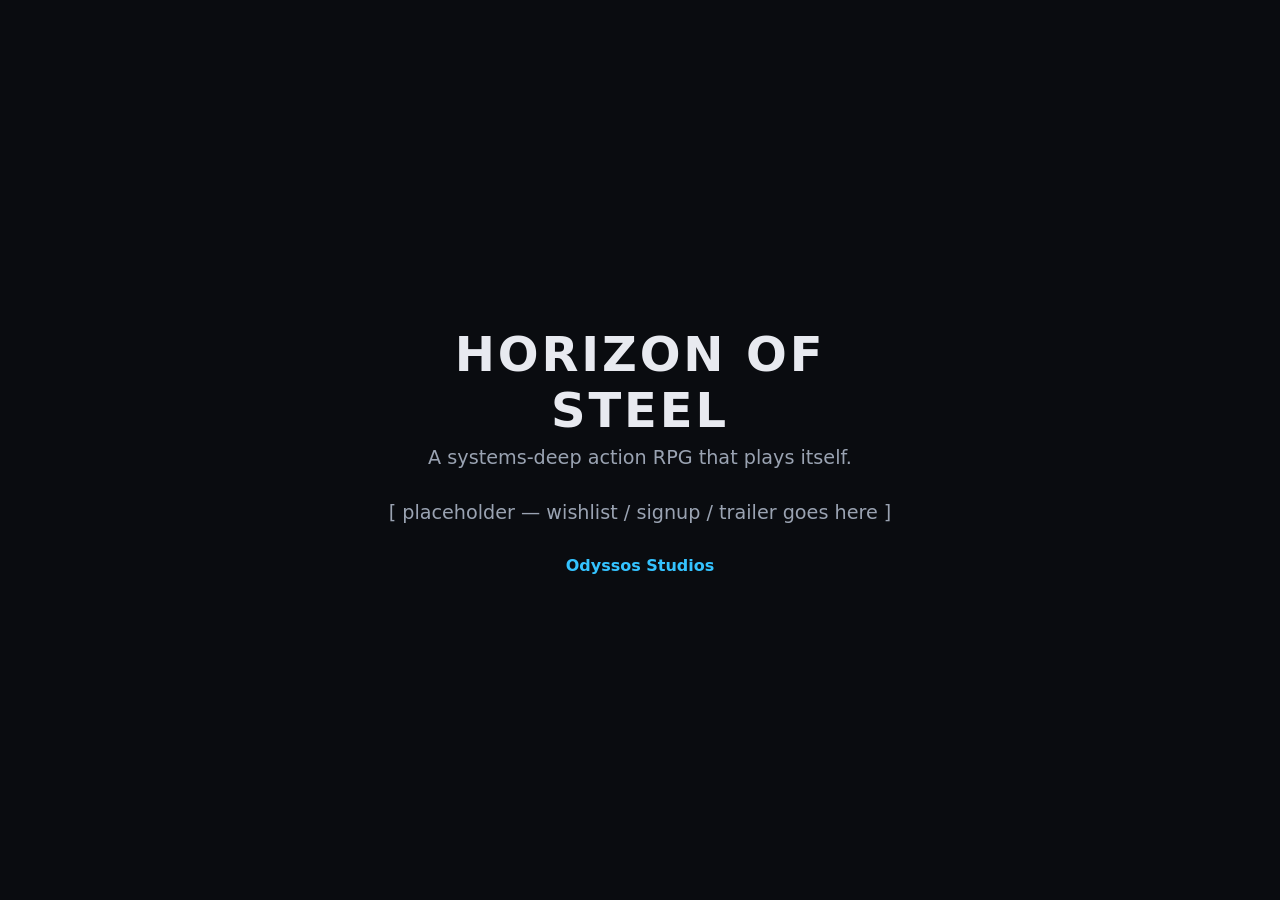
==== index.html @ 6f732de3 "init 2" ====
<!DOCTYPE html>
<html lang="en">
<head>
  <meta charset="utf-8" />
  <meta name="viewport" content="width=device-width, initial-scale=1" />
  <title>Horizon of Steel</title>
  <style>
    body{margin:0;min-height:100vh;display:flex;align-items:center;justify-content:center;
      font-family:system-ui,sans-serif;background:#0a0c10;color:#e8eaf0;text-align:center}
    .wrap{max-width:560px;padding:2rem}
    h1{font-size:3rem;letter-spacing:.06em;margin:0 0 .5rem}
    p{color:#9aa3b2;font-size:1.2rem;margin:0 0 2rem}
    a{color:#34c3ff;text-decoration:none;font-weight:600}
  </style>
</head>
<body>
  <div class="wrap">
    <h1>HORIZON OF STEEL</h1>
    <p>A systems-deep action RPG that plays itself.</p>
    <p>[ placeholder — wishlist / signup / trailer goes here ]</p>
    <a href="https://odyssos.com">Odyssos Studios</a>
  </div>
</body>
</html>
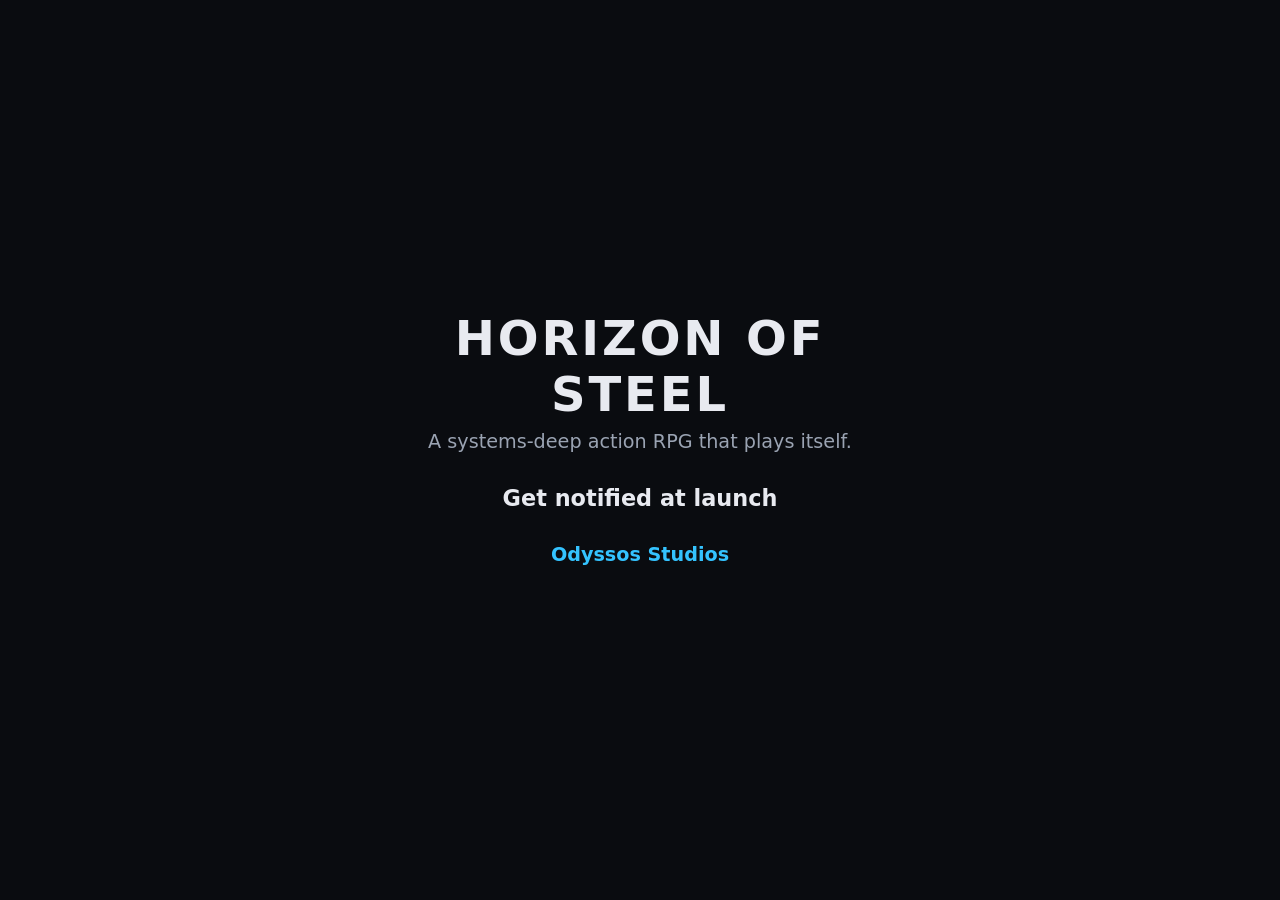
==== commit 0fdfd66c: "form" ====
--- a/index.html
+++ b/index.html
@@ -9,7 +9,8 @@
       font-family:system-ui,sans-serif;background:#0a0c10;color:#e8eaf0;text-align:center}
     .wrap{max-width:560px;padding:2rem}
     h1{font-size:3rem;letter-spacing:.06em;margin:0 0 .5rem}
-    p{color:#9aa3b2;font-size:1.2rem;margin:0 0 2rem}
+    p{color:#9aa3b2;font-size:1.2rem;margin:0 0 1.5rem}
+    h2{font-size:1.4rem;margin:2rem 0 1rem}
     a{color:#34c3ff;text-decoration:none;font-weight:600}
   </style>
 </head>
@@ -17,8 +18,9 @@
   <div class="wrap">
     <h1>HORIZON OF STEEL</h1>
     <p>A systems-deep action RPG that plays itself.</p>
-    <p>[ placeholder — wishlist / signup / trailer goes here ]</p>
-    <a href="https://odyssos.com">Odyssos Studios</a>
+    <h2>Get notified at launch</h2>
+    <script async data-uid="6adb48b02b" src="https://odyssos-studios-llc.kit.com/6adb48b02b/index.js"></script>
+    <p style="margin-top:2rem"><a href="https://odyssos.com">Odyssos Studios</a></p>
   </div>
 </body>
 </html>
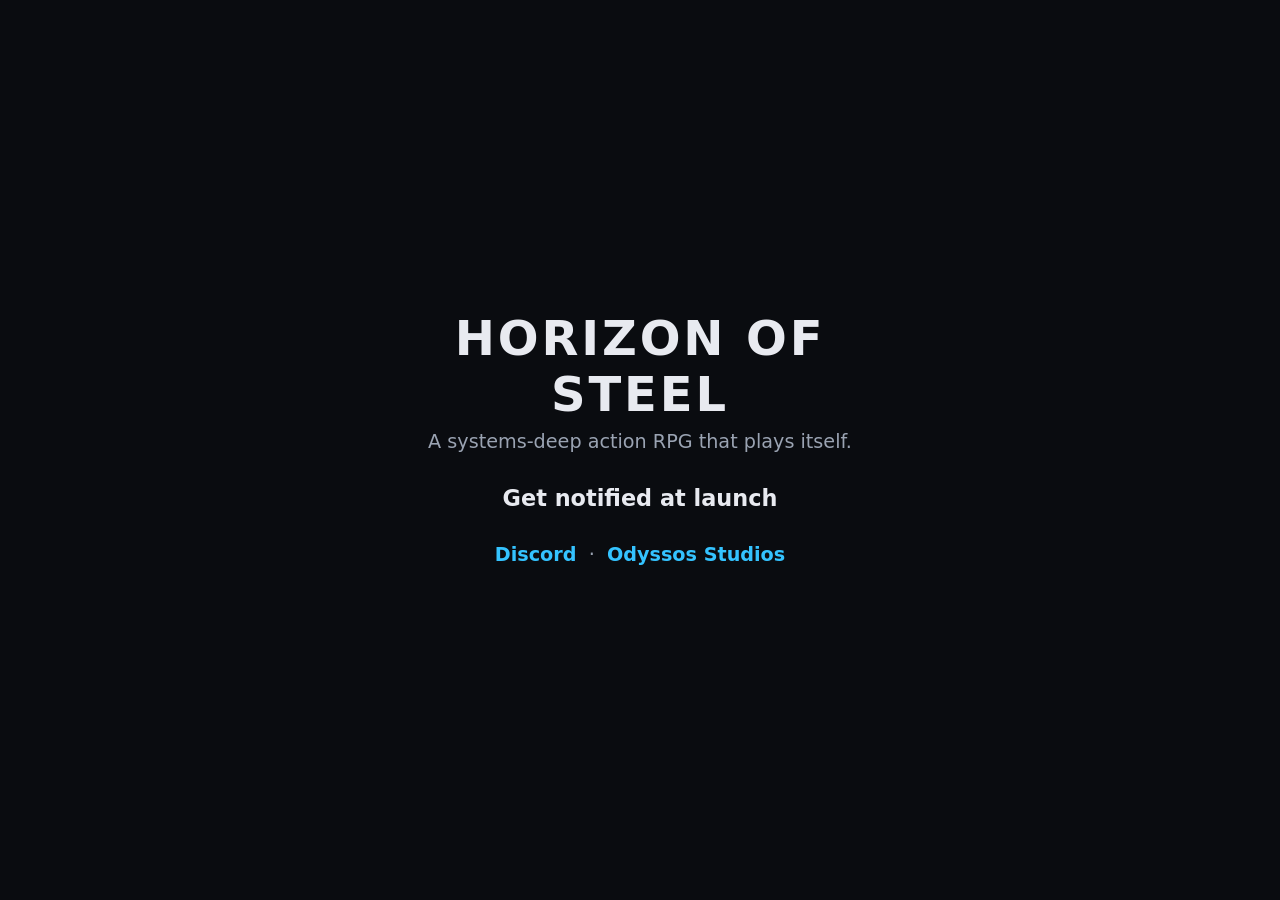
==== commit a2306899: "asfdasdfasf" ====
--- a/index.html
+++ b/index.html
@@ -20,7 +20,11 @@
     <p>A systems-deep action RPG that plays itself.</p>
     <h2>Get notified at launch</h2>
     <script async data-uid="6adb48b02b" src="https://odyssos-studios-llc.kit.com/6adb48b02b/index.js"></script>
-    <p style="margin-top:2rem"><a href="https://odyssos.com">Odyssos Studios</a></p>
+    <p style="margin-top:2rem">
+      <a href="https://discord.gg/bzzW2JHwSqk">Discord</a>
+      &nbsp;·&nbsp;
+      <a href="https://odyssos.com">Odyssos Studios</a>
+    </p>
   </div>
 </body>
 </html>
